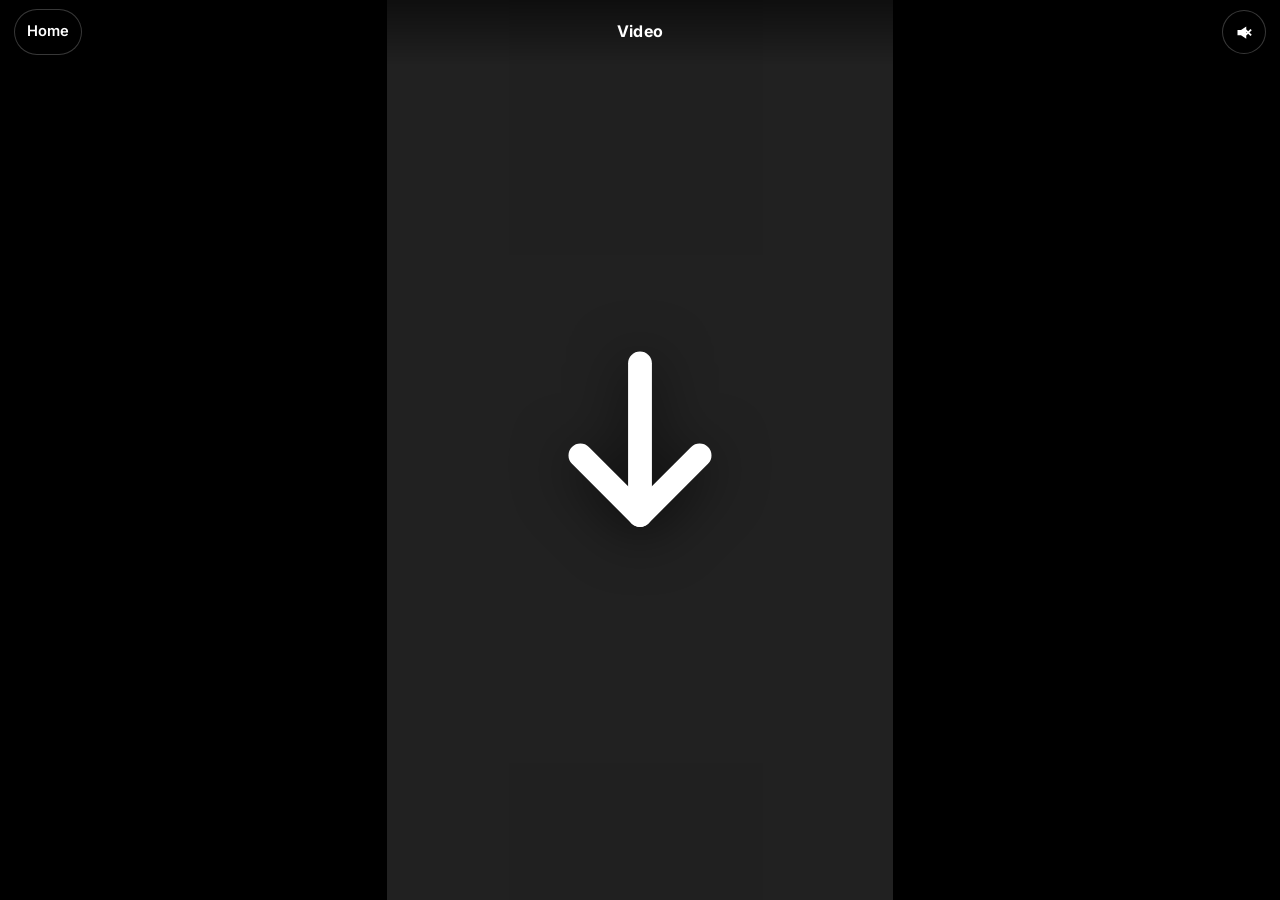
==== videofeed/index.html @ 7948be41 "Move video viewer to clean /videofeed route" ====
<!doctype html>
<html lang="it" class="video-viewer-root">
  <head>
    <meta charset="UTF-8" />
    <meta name="viewport" content="width=device-width, initial-scale=1" />
    <title>Progetto CoSa | Video Feed</title>
    <meta
      name="description"
      content="Feed video verticale full-screen in formato 9:16 per i contenuti del Progetto CoSa."
    />
    <link rel="preconnect" href="https://fonts.googleapis.com" />
    <link rel="preconnect" href="https://fonts.gstatic.com" crossorigin />
    <link
      href="https://fonts.googleapis.com/css2?family=Inter:wght@300;400;500;600;700&display=swap"
      rel="stylesheet"
    />
    <link rel="stylesheet" href="/styles.css" />
  </head>
  <body class="video-page">
    <header class="video-topbar" aria-label="Barra superiore video">
      <div class="video-topbar-left">
        <a class="video-home" href="/">Home</a>
      </div>
      <p class="video-title">Video</p>
      <div class="video-topbar-right">
        <button
          class="video-audio-toggle is-muted"
          type="button"
          data-audio-toggle
          aria-label="Attiva audio"
          aria-pressed="false"
        >
          <svg class="audio-icon icon-muted" viewBox="0 0 24 24" fill="currentColor" aria-hidden="true">
            <path d="M14 5v14l-6-4H4V9h4zm3.59 7 2.7 2.7-1.42 1.41-2.7-2.7-2.7 2.7-1.41-1.41 2.7-2.7-2.7-2.7 1.41-1.41 2.7 2.7 2.7-2.7 1.42 1.41z"></path>
          </svg>
          <svg class="audio-icon icon-unmuted" viewBox="0 0 24 24" fill="currentColor" aria-hidden="true">
            <path d="M14 5v14l-6-4H4V9h4zM16.5 8.5a1 1 0 0 1 1.4 0A5 5 0 0 1 19.5 12a5 5 0 0 1-1.6 3.5 1 1 0 1 1-1.4-1.4 3 3 0 0 0 0-4.2 1 1 0 0 1 0-1.4zm2.9-2.9a1 1 0 0 1 1.4 0A9 9 0 0 1 23.5 12a9 9 0 0 1-2.7 6.4 1 1 0 1 1-1.4-1.4 7 7 0 0 0 0-9.9 1 1 0 0 1 0-1.4z"></path>
          </svg>
        </button>
      </div>
    </header>

    <main class="reels-app" data-reels-feed tabindex="0" aria-label="Feed video verticale">
      <section class="reel-slide" data-index="0">
        <video
          class="reel-video"
          src="/assets/videos/IMG_7374.MOV"
          muted
          autoplay
          loop
          playsinline
          preload="auto"
        ></video>
        <div class="scroll-hint" data-scroll-hint aria-hidden="true">
          <div class="scroll-hint-backdrop"></div>
          <div class="scroll-hint-content">
            <svg class="scroll-hint-arrow" viewBox="0 0 24 24" fill="none" role="presentation">
              <path d="M12 4v14" stroke="currentColor" stroke-width="2.2" stroke-linecap="round"></path>
              <path d="M6.5 12.5L12 18l5.5-5.5" stroke="currentColor" stroke-width="2.2" stroke-linecap="round" stroke-linejoin="round"></path>
            </svg>
          </div>
        </div>
        <div class="video-feedback" data-playback-feedback aria-hidden="true">
          <svg
            class="video-feedback-icon icon-play"
            viewBox="0 0 24 24"
            fill="currentColor"
            role="presentation"
          >
            <path d="M8 5v14l11-7z"></path>
          </svg>
          <svg
            class="video-feedback-icon icon-pause"
            viewBox="0 0 24 24"
            fill="currentColor"
            role="presentation"
          >
            <path d="M7 5h4v14H7zm6 0h4v14h-4z"></path>
          </svg>
        </div>
      </section>

      <section class="reel-slide" data-index="1">
        <video
          class="reel-video"
          src="/assets/videos/IMG_7376.MOV"
          muted
          autoplay
          loop
          playsinline
          preload="metadata"
        ></video>
        <div class="video-feedback" data-playback-feedback aria-hidden="true">
          <svg
            class="video-feedback-icon icon-play"
            viewBox="0 0 24 24"
            fill="currentColor"
            role="presentation"
          >
            <path d="M8 5v14l11-7z"></path>
          </svg>
          <svg
            class="video-feedback-icon icon-pause"
            viewBox="0 0 24 24"
            fill="currentColor"
            role="presentation"
          >
            <path d="M7 5h4v14H7zm6 0h4v14h-4z"></path>
          </svg>
        </div>
      </section>
    </main>

    <script src="/script.js"></script>
  </body>
</html>
---- styles.css ----
:root {
  --primary: #ed9f89;
  --secondary: #89a996;
  --accent: #c5b7e3;
  --bg: #fdf7f5;
  --card: #f4e6e0;
  --text: #333333;
  --white: #fffdfc;
  --shadow-soft: 0 14px 34px rgba(51, 51, 51, 0.09);
  --shadow-hover: 0 20px 42px rgba(51, 51, 51, 0.13);
  --radius-xl: 28px;
  --radius-lg: 20px;
  --radius-md: 14px;
}

* {
  box-sizing: border-box;
  margin: 0;
  padding: 0;
}

html {
  scroll-behavior: smooth;
}

body {
  background: var(--bg);
  color: var(--text);
  font-family: "Inter", "Helvetica Neue", Arial, sans-serif;
  line-height: 1.6;
  overflow-x: hidden;
}

h1,
h2,
h3 {
  font-family: "Inter", "Helvetica Neue", Arial, sans-serif;
  line-height: 1.2;
}

.container {
  width: min(1120px, 92vw);
  margin: 0 auto;
}

.bg-shape {
  position: fixed;
  border-radius: 50%;
  z-index: -1;
  filter: blur(6px);
  opacity: 0.5;
}

.bg-shape-1 {
  width: 420px;
  height: 420px;
  background: radial-gradient(circle, var(--accent) 0%, transparent 70%);
  top: -140px;
  right: -90px;
}

.bg-shape-2 {
  width: 380px;
  height: 380px;
  background: radial-gradient(circle, var(--secondary) 0%, transparent 70%);
  bottom: -120px;
  left: -120px;
}

.site-header {
  position: sticky;
  top: 0;
  z-index: 20;
  backdrop-filter: blur(8px);
  background: color-mix(in srgb, var(--bg) 80%, white 20%);
  border-bottom: 1px solid rgba(51, 51, 51, 0.08);
}

.nav {
  min-height: 72px;
  display: flex;
  align-items: center;
  justify-content: space-between;
  gap: 18px;
}

.brand {
  font-family: "Inter", "Helvetica Neue", Arial, sans-serif;
  font-size: 1.28rem;
  font-weight: 700;
  text-decoration: none;
  color: var(--text);
}

.nav-links {
  display: flex;
  gap: 18px;
}

.nav-links a {
  text-decoration: none;
  color: var(--text);
  padding: 8px 12px;
  border-radius: 999px;
  transition: background-color 0.25s ease, transform 0.25s ease;
}

.nav-links a:hover {
  background: var(--card);
  transform: translateY(-1px);
}

.hero {
  display: grid;
  grid-template-columns: 1.2fr 0.8fr;
  gap: 28px;
  align-items: center;
  padding: 72px 0 44px;
}

.hero-text {
  background: var(--white);
  border-radius: var(--radius-xl);
  padding: 36px;
  box-shadow: var(--shadow-soft);
}

.eyebrow {
  color: var(--secondary);
  text-transform: uppercase;
  letter-spacing: 0.16em;
  font-size: 0.76rem;
  font-weight: 600;
}

.hero h1 {
  margin-top: 10px;
  font-size: clamp(2rem, 3vw, 3.1rem);
}

.hero p {
  margin-top: 14px;
  font-size: 1.03rem;
}

.hero-actions {
  margin-top: 26px;
  display: flex;
  gap: 12px;
  flex-wrap: wrap;
}

.btn {
  display: inline-flex;
  justify-content: center;
  align-items: center;
  border-radius: 999px;
  text-decoration: none;
  padding: 12px 20px;
  font-weight: 600;
  border: 1px solid transparent;
  transition: transform 0.25s ease, box-shadow 0.25s ease, background-color 0.25s ease;
}

.btn:hover {
  transform: translateY(-2px);
  box-shadow: var(--shadow-hover);
}

.btn-primary {
  background: var(--primary);
  color: #2a201d;
}

.btn-light {
  background: var(--white);
  color: var(--text);
  border-color: rgba(51, 51, 51, 0.12);
}

.hero-card {
  border-radius: var(--radius-xl);
  background: var(--card);
  padding: 28px;
  box-shadow: var(--shadow-soft);
}

.hero-card h2 {
  font-size: 1.4rem;
}

.hero-card ul {
  margin-top: 14px;
  padding-left: 20px;
  display: grid;
  gap: 10px;
}

.section {
  padding: 58px 0;
}

.section-soft {
  background: color-mix(in srgb, var(--card) 75%, white 25%);
}

.section-accent {
  padding-top: 12px;
}

.section-header h2 {
  margin-top: 8px;
  font-size: clamp(1.7rem, 2.4vw, 2.5rem);
}

.cards-3,
.cards-2 {
  margin-top: 24px;
  display: grid;
  gap: 18px;
}

.cards-3 {
  grid-template-columns: repeat(3, minmax(0, 1fr));
}

.cards-2 {
  grid-template-columns: repeat(2, minmax(0, 1fr));
}

.card {
  background: var(--white);
  border-radius: var(--radius-lg);
  padding: 24px;
  box-shadow: var(--shadow-soft);
  border: 1px solid rgba(51, 51, 51, 0.06);
  transition: transform 0.28s ease, box-shadow 0.28s ease;
}

.card:hover {
  transform: translateY(-4px);
  box-shadow: var(--shadow-hover);
}

.card h3 {
  font-size: 1.2rem;
}

.card p {
  margin-top: 8px;
}

.timeline {
  margin-top: 24px;
  display: grid;
  grid-template-columns: repeat(3, minmax(0, 1fr));
  gap: 18px;
}

.video-page {
  background: #000;
  overflow: hidden;
  display: flex;
  justify-content: center;
  align-items: center;
}

.video-viewer-root,
.video-page {
  height: 100%;
  overflow: hidden;
}

.video-page .bg-shape {
  display: none;
}

.video-topbar {
  position: fixed;
  top: 0;
  left: 0;
  right: 0;
  z-index: 100;
  min-height: 64px;
  padding: env(safe-area-inset-top) 14px 0;
  display: flex;
  align-items: center;
  justify-content: space-between;
  color: #fff;
  background: linear-gradient(180deg, rgba(0, 0, 0, 0.55) 0%, rgba(0, 0, 0, 0) 100%);
  pointer-events: none;
}

.video-topbar-left,
.video-topbar-right {
  width: 72px;
  height: 56px;
  display: flex;
  align-items: center;
}

.video-topbar-right {
  justify-content: flex-end;
}

.video-home {
  pointer-events: auto;
  font-size: 0.92rem;
  font-weight: 600;
  color: #fff;
  text-decoration: none;
  background: rgba(0, 0, 0, 0.35);
  border: 1px solid rgba(255, 255, 255, 0.22);
  border-radius: 999px;
  min-width: 44px;
  min-height: 44px;
  padding: 10px 12px;
  display: inline-flex;
  align-items: center;
  justify-content: center;
}

.video-audio-toggle {
  pointer-events: auto;
  min-width: 44px;
  min-height: 44px;
  width: 44px;
  height: 44px;
  display: inline-flex;
  align-items: center;
  justify-content: center;
  background: rgba(0, 0, 0, 0.35);
  border: 1px solid rgba(255, 255, 255, 0.22);
  border-radius: 999px;
  color: #fff;
  cursor: pointer;
}

.audio-icon {
  width: 21px;
  height: 21px;
  display: none;
}

.video-audio-toggle.is-muted .icon-muted {
  display: block;
}

.video-audio-toggle.is-unmuted .icon-unmuted {
  display: block;
}

.video-title {
  position: absolute;
  left: 50%;
  transform: translateX(-50%);
  pointer-events: none;
  letter-spacing: 0.02em;
  font-size: 1rem;
  font-weight: 700;
}

.reels-app {
  position: relative;
  height: 100vh;
  height: 100dvh;
  width: 100vw;
  overflow-y: auto;
  overflow-x: hidden;
  scroll-snap-type: y mandatory;
  scroll-behavior: auto;
  overscroll-behavior-y: contain;
  -webkit-overflow-scrolling: touch;
  scrollbar-width: none;
  touch-action: pan-y;
}

.reels-app::-webkit-scrollbar {
  display: none;
}

.reel-slide {
  position: relative;
  isolation: isolate;
  height: 100vh;
  height: 100dvh;
  width: 100vw;
  scroll-snap-align: start;
  scroll-snap-stop: always;
  background: #000;
}

.reel-video {
  position: relative;
  z-index: 1;
  height: 100%;
  width: 100%;
  object-fit: cover;
  background: #111;
  contain: paint;
}

.video-feedback {
  position: absolute;
  top: 50%;
  left: 50%;
  transform: translate(-50%, -50%) scale(0.8);
  z-index: 100;
  width: 76px;
  height: 76px;
  border-radius: 999px;
  display: grid;
  place-items: center;
  background: rgba(0, 0, 0, 0.45);
  border: 1px solid rgba(255, 255, 255, 0.28);
  color: #fff;
  opacity: 0;
  pointer-events: none;
}

.video-feedback.show {
  animation: feedback-pop 700ms ease forwards;
}

.video-feedback-icon {
  width: 34px;
  height: 34px;
  display: none;
}

.video-feedback.play .icon-play {
  display: block;
}

.video-feedback.pause .icon-pause {
  display: block;
}

.scroll-hint {
  position: absolute;
  inset: 0;
  z-index: 120;
  display: flex;
  align-items: center;
  justify-content: center;
  pointer-events: none;
  opacity: 0;
  visibility: hidden;
  transition: opacity 180ms ease;
}

.scroll-hint.is-visible,
.scroll-hint.is-hiding {
  visibility: visible;
}

.scroll-hint.is-visible {
  opacity: 1;
}

.scroll-hint.is-hiding {
  opacity: 0;
}

.scroll-hint-backdrop {
  position: absolute;
  inset: 0;
  background: rgba(65, 65, 65, 0.32);
  opacity: 0;
  transition: opacity 200ms ease;
}

.scroll-hint-content {
  position: relative;
  z-index: 1;
  width: min(44vw, 260px);
  aspect-ratio: 1;
  display: grid;
  place-items: center;
  color: #fff;
  transform: scale(0.98);
  opacity: 0;
  transition: opacity 180ms ease, transform 180ms ease;
}

.scroll-hint.is-visible .scroll-hint-backdrop {
  opacity: 1;
}

.scroll-hint.is-visible .scroll-hint-content {
  opacity: 1;
  transform: scale(1);
}

.scroll-hint.is-hiding .scroll-hint-backdrop {
  opacity: 0;
  transition-duration: 240ms;
}

.scroll-hint.is-hiding .scroll-hint-content {
  opacity: 0;
  transform: scale(0.98);
  transition-duration: 240ms;
}

.scroll-hint-arrow {
  width: 100%;
  height: 100%;
  filter: drop-shadow(0 8px 28px rgba(0, 0, 0, 0.65));
}

.scroll-hint.is-visible .scroll-hint-arrow {
  animation: scroll-hint-bounce 900ms ease-in-out infinite;
}

@keyframes feedback-pop {
  0% {
    opacity: 0;
    transform: translate(-50%, -50%) scale(0.75);
  }
  20% {
    opacity: 1;
    transform: translate(-50%, -50%) scale(1);
  }
  100% {
    opacity: 0;
    transform: translate(-50%, -50%) scale(1.05);
  }
}

@keyframes scroll-hint-bounce {
  0%,
  100% {
    transform: translateY(-8px);
  }
  50% {
    transform: translateY(8px);
  }
}

/* Desktop viewer: keep a centered vertical 9:16 stage with black side gutters. */
@media (min-width: 900px) {
  .reels-app {
    aspect-ratio: 9 / 16;
    width: min(calc(100dvh * 9 / 16), 100vw);
    max-width: calc(100dvh * 9 / 16);
  }

  .reel-slide {
    width: 100%;
  }
}

.step {
  background: var(--white);
  border-radius: var(--radius-lg);
  padding: 24px;
  box-shadow: var(--shadow-soft);
  position: relative;
}

.step-num {
  display: inline-flex;
  align-items: center;
  justify-content: center;
  width: 34px;
  height: 34px;
  border-radius: 50%;
  background: var(--accent);
  color: #2f2940;
  font-weight: 700;
  margin-bottom: 10px;
}

.banner {
  background: linear-gradient(130deg, var(--accent), #d9cef0);
  border-radius: var(--radius-xl);
  box-shadow: var(--shadow-soft);
  padding: 32px;
  display: flex;
  align-items: center;
  justify-content: space-between;
  gap: 20px;
}

.banner h2 {
  max-width: 620px;
}

.footer {
  margin-top: 58px;
  padding: 46px 0 28px;
  background: var(--card);
  border-top: 1px solid rgba(51, 51, 51, 0.08);
}

.footer-grid {
  display: grid;
  grid-template-columns: 1fr 1fr;
  gap: 20px;
}

.contact-card {
  background: var(--white);
  border-radius: var(--radius-md);
  padding: 22px;
  box-shadow: var(--shadow-soft);
}

.contact-card p + p {
  margin-top: 12px;
}

.contact-card p {
  overflow-wrap: anywhere;
}

.footer-bottom {
  margin-top: 20px;
  padding-top: 18px;
  border-top: 1px solid rgba(51, 51, 51, 0.12);
}

.reveal {
  opacity: 1;
  transform: translateY(0);
}

.js-enabled .reveal {
  opacity: 0;
  transform: translateY(24px);
  transition: opacity 0.7s ease, transform 0.7s ease;
}

.js-enabled .reveal.show {
  opacity: 1;
  transform: translateY(0);
}

@media (max-width: 980px) {
  .hero {
    grid-template-columns: 1fr;
  }

  .cards-3 {
    grid-template-columns: 1fr 1fr;
  }

  .timeline {
    grid-template-columns: 1fr;
  }

  .footer-grid {
    grid-template-columns: 1fr;
  }

}

@media (max-width: 680px) {
  .site-header {
    position: static;
  }

  .nav {
    flex-direction: column;
    align-items: flex-start;
    min-height: auto;
    padding: 14px 0;
    gap: 12px;
  }

  .brand {
    font-size: 1.1rem;
  }

  .nav-links {
    width: 100%;
    display: grid;
    grid-template-columns: repeat(2, minmax(0, 1fr));
    gap: 10px;
  }

  .nav-links a {
    justify-content: center;
    text-align: center;
    background: var(--white);
    border: 1px solid rgba(51, 51, 51, 0.08);
    padding: 10px 8px;
  }

  .hero {
    gap: 16px;
    padding: 36px 0 28px;
  }

  .hero h1 {
    font-size: clamp(1.6rem, 7.5vw, 2.1rem);
  }

  .hero p {
    font-size: 0.98rem;
  }

  .eyebrow {
    letter-spacing: 0.08em;
    font-size: 0.7rem;
  }

  .hero-actions {
    flex-direction: column;
    align-items: stretch;
  }

  .hero-text,
  .hero-card,
  .card,
  .step,
  .banner {
    padding: 20px;
  }

  .cards-3,
  .cards-2 {
    grid-template-columns: 1fr;
  }

  .btn {
    width: 100%;
  }

  .section {
    padding: 42px 0;
  }

  .banner {
    flex-direction: column;
    align-items: flex-start;
  }

  .footer {
    margin-top: 42px;
    padding: 36px 0 22px;
  }
}

@media (max-width: 420px) {
  .nav-links {
    grid-template-columns: 1fr;
  }
}

@media (prefers-reduced-motion: reduce) {
  html {
    scroll-behavior: auto;
  }

  .reels-app {
    scroll-behavior: auto;
  }

  .scroll-hint.is-visible {
    animation: none;
    opacity: 0;
  }

  .scroll-hint-backdrop,
  .scroll-hint-content {
    transition: none;
  }
}
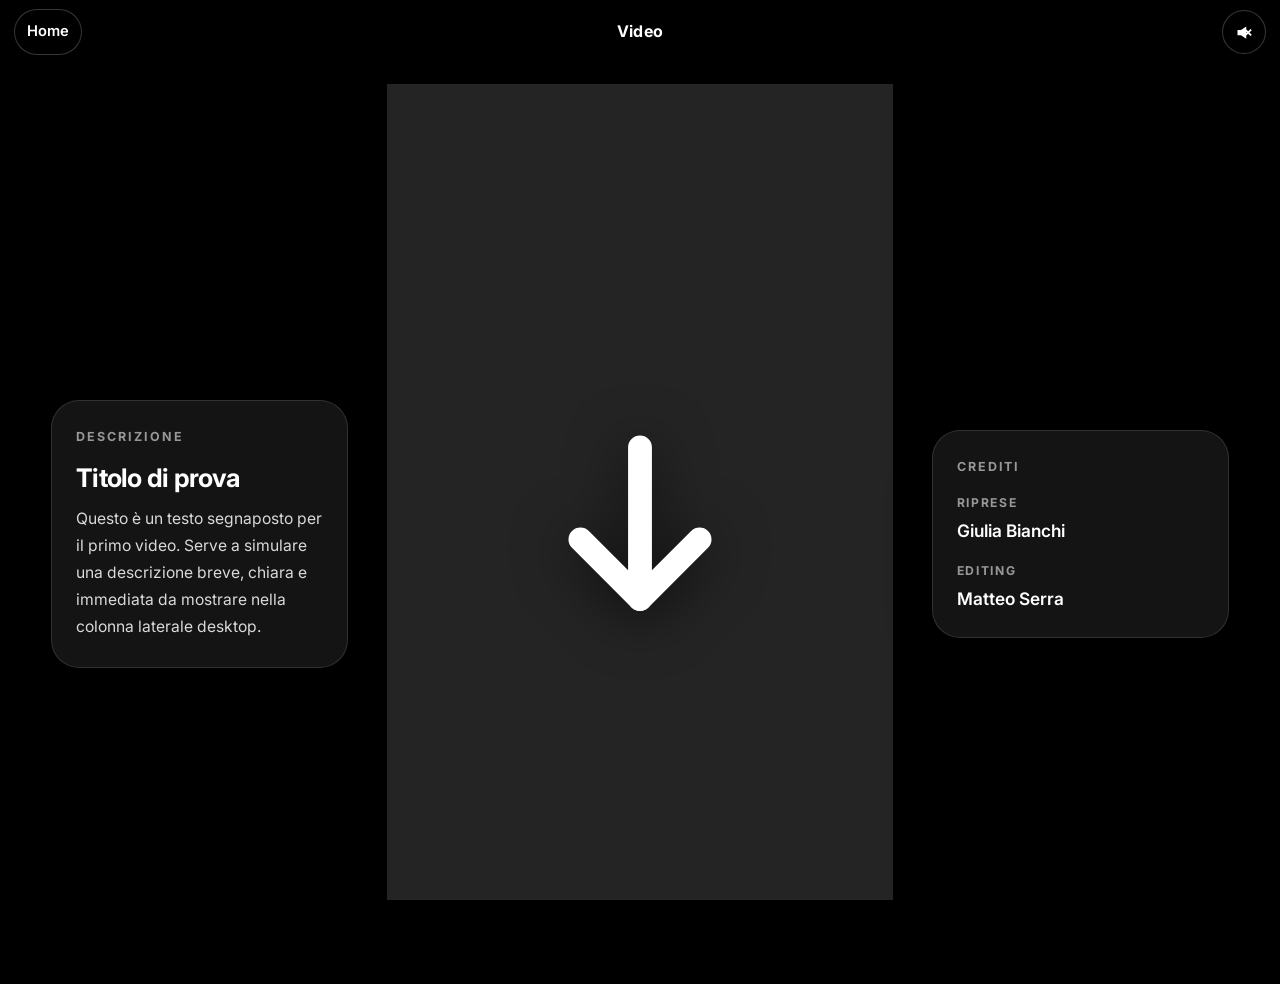
==== commit 9631c74d: "feat: aggiunte descrizioni e crediti dinamici nella sezione video desktop" ====
--- a/videofeed/index.html
+++ b/videofeed/index.html
@@ -40,8 +40,19 @@
       </div>
     </header>
 
-    <main class="reels-app" data-reels-feed tabindex="0" aria-label="Feed video verticale">
-      <section class="reel-slide" data-index="0">
+    <main class="video-viewer-layout" aria-label="Layout viewer video">
+      <aside class="video-info-panel video-info-panel-left" aria-live="polite">
+        <div class="video-info-card">
+          <p class="video-info-label">Descrizione</p>
+          <h2 class="video-info-heading" data-desktop-video-title>Video</h2>
+          <p class="video-info-text" data-desktop-video-description>
+            Nessuna descrizione disponibile per questo contenuto.
+          </p>
+        </div>
+      </aside>
+
+      <div class="reels-app" data-reels-feed tabindex="0" aria-label="Feed video verticale">
+        <section class="reel-slide" data-index="0" data-meta-src="/assets/videos/IMG_7374.md">
         <video
           class="reel-video"
           src="/assets/videos/IMG_7374.MOV"
@@ -51,6 +62,17 @@
           playsinline
           preload="auto"
         ></video>
+        <div class="video-meta-overlay" data-video-meta>
+          <div class="video-meta-inner">
+            <h2 class="video-meta-title" data-video-title>Video</h2>
+            <div class="video-meta-description-wrap">
+              <p class="video-meta-description is-clamped" data-video-description></p>
+              <button class="video-meta-toggle" type="button" data-video-toggle aria-label="Mostra descrizione completa">
+                MOSTRA ALTRO
+              </button>
+            </div>
+          </div>
+        </div>
         <div class="scroll-hint" data-scroll-hint aria-hidden="true">
           <div class="scroll-hint-backdrop"></div>
           <div class="scroll-hint-content">
@@ -78,9 +100,9 @@
             <path d="M7 5h4v14H7zm6 0h4v14h-4z"></path>
           </svg>
         </div>
-      </section>
+        </section>
 
-      <section class="reel-slide" data-index="1">
+        <section class="reel-slide" data-index="1" data-meta-src="/assets/videos/IMG_7376.md">
         <video
           class="reel-video"
           src="/assets/videos/IMG_7376.MOV"
@@ -90,6 +112,17 @@
           playsinline
           preload="metadata"
         ></video>
+        <div class="video-meta-overlay" data-video-meta>
+          <div class="video-meta-inner">
+            <h2 class="video-meta-title" data-video-title>Video</h2>
+            <div class="video-meta-description-wrap">
+              <p class="video-meta-description is-clamped" data-video-description></p>
+              <button class="video-meta-toggle" type="button" data-video-toggle aria-label="Mostra descrizione completa">
+                MOSTRA ALTRO
+              </button>
+            </div>
+          </div>
+        </div>
         <div class="video-feedback" data-playback-feedback aria-hidden="true">
           <svg
             class="video-feedback-icon icon-play"
@@ -108,7 +141,24 @@
             <path d="M7 5h4v14H7zm6 0h4v14h-4z"></path>
           </svg>
         </div>
-      </section>
+        </section>
+      </div>
+
+      <aside class="video-info-panel video-info-panel-right" aria-live="polite">
+        <div class="video-info-card">
+          <p class="video-info-label">Crediti</p>
+          <div class="video-credit-list">
+            <div class="video-credit-item">
+              <span class="video-credit-role">Riprese</span>
+              <span class="video-credit-name" data-desktop-video-shotby>In aggiornamento</span>
+            </div>
+            <div class="video-credit-item">
+              <span class="video-credit-role">Editing</span>
+              <span class="video-credit-name" data-desktop-video-editedby>In aggiornamento</span>
+            </div>
+          </div>
+        </div>
+      </aside>
     </main>
 
     <script src="/script.js"></script>
--- a/styles.css
+++ b/styles.css
@@ -31,6 +31,168 @@
   overflow-x: hidden;
 }
 
+.landing-page {
+  min-height: 100vh;
+  min-height: 100dvh;
+  overflow: hidden;
+}
+
+.landing-shell {
+  min-height: 100vh;
+  min-height: 100dvh;
+  display: grid;
+  place-items: center;
+  grid-template-rows: 1fr auto;
+  padding: 32px 20px 18px;
+}
+
+.landing-card {
+  width: min(720px, 100%);
+  text-align: center;
+  background: rgba(255, 253, 252, 0.86);
+  border: 1px solid rgba(51, 51, 51, 0.08);
+  border-radius: 32px;
+  padding: clamp(32px, 6vw, 56px);
+  box-shadow: 0 26px 60px rgba(51, 51, 51, 0.12);
+  backdrop-filter: blur(12px);
+  position: relative;
+}
+
+.landing-eyebrow {
+  color: var(--secondary);
+  text-transform: uppercase;
+  letter-spacing: 0.18em;
+  font-size: 0.76rem;
+  font-weight: 700;
+}
+
+.landing-card h1 {
+  font-size: clamp(2.8rem, 8vw, 5.4rem);
+  letter-spacing: -0.04em;
+  line-height: 0.95;
+}
+
+.landing-copy {
+  width: min(560px, 100%);
+  margin: 22px auto 0;
+  font-size: clamp(1rem, 2vw, 1.12rem);
+  color: rgba(51, 51, 51, 0.84);
+}
+
+.landing-cta {
+  min-width: 220px;
+  margin-top: 30px;
+  padding: 16px 28px;
+  font-size: 1rem;
+  box-shadow: 0 18px 36px rgba(237, 159, 137, 0.28);
+}
+
+.landing-credit {
+  align-self: end;
+  justify-self: center;
+  margin-top: 28px;
+  font-size: 0.8rem;
+  color: rgba(51, 51, 51, 0.56);
+  letter-spacing: 0.01em;
+  text-align: center;
+}
+
+@media (min-width: 768px) and (max-width: 1199px) {
+  .landing-shell {
+    padding: 36px 24px 26px;
+  }
+
+  .landing-card {
+    width: min(760px, 100%);
+    padding: 48px 48px;
+  }
+
+  .landing-card h1 {
+    font-size: clamp(4.1rem, 7vw, 5.2rem);
+  }
+
+  .landing-copy {
+    margin-top: 20px;
+    font-size: 1.06rem;
+    line-height: 1.7;
+  }
+
+  .landing-cta {
+    margin-top: 28px;
+  }
+
+  .landing-credit {
+    margin-top: 18px;
+  }
+}
+
+@media (min-width: 900px) {
+  .landing-shell {
+    padding: 56px 32px;
+  }
+
+  .landing-card {
+    width: min(860px, 100%);
+    padding: 64px 72px;
+    border-radius: 40px;
+    box-shadow: 0 34px 90px rgba(51, 51, 51, 0.14);
+  }
+
+  .landing-card::before {
+    content: "";
+    position: absolute;
+    inset: 18px;
+    border-radius: 28px;
+    border: 1px solid rgba(137, 169, 150, 0.16);
+    pointer-events: none;
+  }
+
+  .landing-eyebrow {
+    font-size: 0.82rem;
+    letter-spacing: 0.24em;
+  }
+
+  .landing-card h1 {
+    font-size: clamp(4.8rem, 8vw, 6.4rem);
+  }
+
+  .landing-copy {
+    margin-top: 26px;
+    font-size: 1.14rem;
+    line-height: 1.8;
+  }
+
+  .landing-cta {
+    min-width: 250px;
+    margin-top: 36px;
+    padding: 18px 34px;
+    font-size: 1.05rem;
+  }
+
+  .landing-credit {
+    margin-top: 20px;
+    justify-self: center;
+    font-size: 0.84rem;
+    color: rgba(51, 51, 51, 0.58);
+  }
+
+  .bg-shape-1 {
+    width: 540px;
+    height: 540px;
+    top: -180px;
+    right: -110px;
+    opacity: 0.62;
+  }
+
+  .bg-shape-2 {
+    width: 460px;
+    height: 460px;
+    bottom: -150px;
+    left: -140px;
+    opacity: 0.58;
+  }
+}
+
 h1,
 h2,
 h3 {
@@ -360,6 +522,19 @@
   font-weight: 700;
 }
 
+.video-viewer-layout {
+  width: 100%;
+  height: 100vh;
+  height: 100dvh;
+  display: flex;
+  align-items: center;
+  justify-content: center;
+}
+
+.video-info-panel {
+  display: none;
+}
+
 .reels-app {
   position: relative;
   height: 100vh;
@@ -398,6 +573,75 @@
   object-fit: cover;
   background: #111;
   contain: paint;
+}
+
+.video-meta-overlay {
+  position: absolute;
+  left: 0;
+  right: 0;
+  bottom: 0;
+  z-index: 25;
+  pointer-events: none;
+  padding: 0 14px calc(18px + env(safe-area-inset-bottom));
+  background: linear-gradient(180deg, rgba(0, 0, 0, 0) 8%, rgba(0, 0, 0, 0.68) 78%);
+}
+
+.video-meta-inner {
+  display: flex;
+  flex-direction: column;
+  gap: 8px;
+  max-width: min(720px, 92%);
+}
+
+.video-meta-title {
+  margin: 0;
+  color: #fff;
+  font-size: clamp(1.2rem, 2.8vw, 1.65rem);
+  font-weight: 700;
+  line-height: 1.25;
+}
+
+.video-meta-description-wrap {
+  color: rgba(255, 255, 255, 0.95);
+}
+
+.video-meta-description {
+  margin: 0;
+  font-size: clamp(0.95rem, 1.8vw, 1.02rem);
+  line-height: 1.45;
+  max-width: min(72ch, 100%);
+}
+
+.video-meta-description.is-clamped {
+  display: -webkit-box;
+  -webkit-line-clamp: 2;
+  -webkit-box-orient: vertical;
+  overflow: hidden;
+}
+
+.video-meta-description.is-expanded {
+  max-height: 55dvh;
+  overflow-y: auto;
+  overscroll-behavior: contain;
+  padding-right: 4px;
+  pointer-events: auto;
+  scrollbar-width: none;
+}
+
+.video-meta-description.is-expanded::-webkit-scrollbar {
+  display: none;
+}
+
+.video-meta-toggle {
+  margin-top: 6px;
+  padding: 0;
+  border: 0;
+  background: transparent;
+  color: #fff;
+  font-weight: 700;
+  letter-spacing: 0.02em;
+  cursor: pointer;
+  pointer-events: auto;
 }
 
 .video-feedback {
@@ -465,7 +709,7 @@
 .scroll-hint-backdrop {
   position: absolute;
   inset: 0;
-  background: rgba(65, 65, 65, 0.32);
+  background: rgba(65, 65, 65, 0.4);
   opacity: 0;
   transition: opacity 200ms ease;
 }
@@ -551,6 +795,85 @@
   }
 }
 
+@media (min-width: 1180px) {
+  .video-viewer-layout {
+    width: min(1460px, 100vw);
+    padding: calc(84px + env(safe-area-inset-top)) clamp(28px, 4vw, 54px) 34px;
+    display: grid;
+    grid-template-columns: minmax(240px, 320px) auto minmax(240px, 320px);
+    gap: clamp(24px, 3vw, 44px);
+    align-items: center;
+  }
+
+  .video-info-panel {
+    display: block;
+    min-width: 0;
+  }
+
+  .video-info-card {
+    background: rgba(255, 253, 252, 0.08);
+    border: 1px solid rgba(255, 255, 255, 0.12);
+    border-radius: 28px;
+    padding: 26px 24px;
+    color: rgba(255, 255, 255, 0.9);
+    backdrop-filter: blur(14px);
+    box-shadow: 0 20px 48px rgba(0, 0, 0, 0.22);
+  }
+
+  .video-info-label {
+    margin: 0 0 16px;
+    color: rgba(255, 255, 255, 0.56);
+    font-size: 0.78rem;
+    font-weight: 700;
+    letter-spacing: 0.16em;
+    text-transform: uppercase;
+  }
+
+  .video-info-heading {
+    margin: 0;
+    color: #fff;
+    font-size: clamp(1.55rem, 2vw, 2.05rem);
+    line-height: 1.16;
+    letter-spacing: -0.03em;
+  }
+
+  .video-info-text {
+    margin: 14px 0 0;
+    color: rgba(255, 255, 255, 0.84);
+    font-size: 0.98rem;
+    line-height: 1.72;
+  }
+
+  .video-credit-list {
+    display: grid;
+    gap: 18px;
+  }
+
+  .video-credit-item {
+    display: grid;
+    gap: 6px;
+  }
+
+  .video-credit-role {
+    color: rgba(255, 255, 255, 0.56);
+    font-size: 0.76rem;
+    font-weight: 700;
+    letter-spacing: 0.14em;
+    text-transform: uppercase;
+  }
+
+  .video-credit-name {
+    color: #fff;
+    font-size: 1.08rem;
+    font-weight: 600;
+    line-height: 1.45;
+  }
+
+  .video-meta-overlay {
+    display: none;
+  }
+}
+
 .step {
   background: var(--white);
   border-radius: var(--radius-lg);
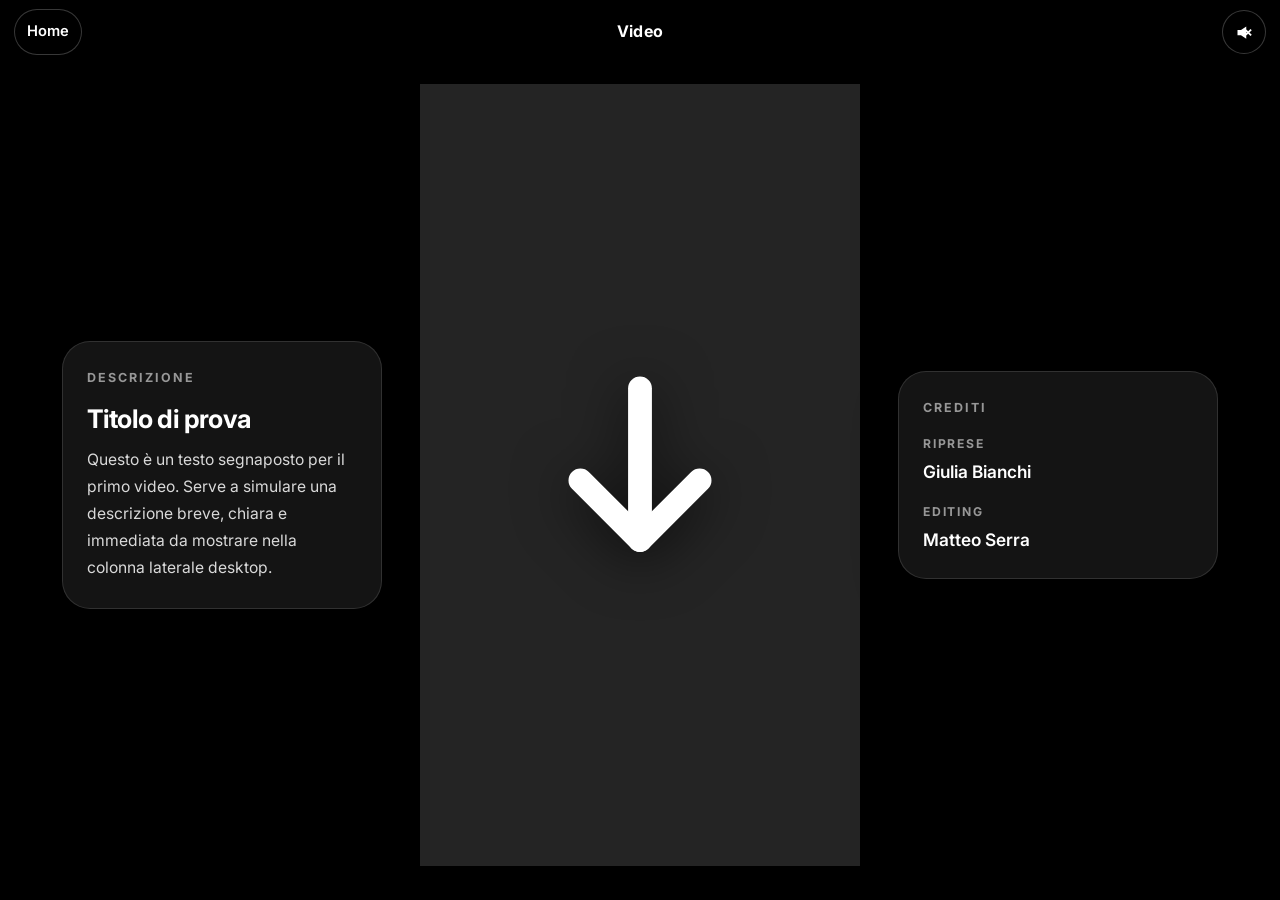
==== commit 4de4345c: "fix: risolti problemi video desktop e migliorata UI mobile" ====
--- a/videofeed/index.html
+++ b/videofeed/index.html
@@ -67,6 +67,16 @@
             <h2 class="video-meta-title" data-video-title>Video</h2>
             <div class="video-meta-description-wrap">
               <p class="video-meta-description is-clamped" data-video-description></p>
+              <div class="video-meta-credits" data-video-credits>
+                <p class="video-meta-credit-line">
+                  <span class="video-meta-credit-role">Riprese</span>
+                  <span class="video-meta-credit-name" data-video-shotby>In aggiornamento</span>
+                </p>
+                <p class="video-meta-credit-line">
+                  <span class="video-meta-credit-role">Editing</span>
+                  <span class="video-meta-credit-name" data-video-editedby>In aggiornamento</span>
+                </p>
+              </div>
               <button class="video-meta-toggle" type="button" data-video-toggle aria-label="Mostra descrizione completa">
                 MOSTRA ALTRO
               </button>
@@ -117,6 +127,16 @@
             <h2 class="video-meta-title" data-video-title>Video</h2>
             <div class="video-meta-description-wrap">
               <p class="video-meta-description is-clamped" data-video-description></p>
+              <div class="video-meta-credits" data-video-credits>
+                <p class="video-meta-credit-line">
+                  <span class="video-meta-credit-role">Riprese</span>
+                  <span class="video-meta-credit-name" data-video-shotby>In aggiornamento</span>
+                </p>
+                <p class="video-meta-credit-line">
+                  <span class="video-meta-credit-role">Editing</span>
+                  <span class="video-meta-credit-name" data-video-editedby>In aggiornamento</span>
+                </p>
+              </div>
               <button class="video-meta-toggle" type="button" data-video-toggle aria-label="Mostra descrizione completa">
                 MOSTRA ALTRO
               </button>
--- a/styles.css
+++ b/styles.css
@@ -583,7 +583,7 @@
   z-index: 25;
   pointer-events: none;
   padding: 0 14px calc(18px + env(safe-area-inset-bottom));
-  background: linear-gradient(180deg, rgba(0, 0, 0, 0) 8%, rgba(0, 0, 0, 0.68) 78%);
+  background: linear-gradient(180deg, rgba(0, 0, 0, 0) 2%, rgba(0, 0, 0, 0.8) 76%);
 }
 
 .video-meta-inner {
@@ -591,6 +591,10 @@
   flex-direction: column;
   gap: 8px;
   max-width: min(720px, 92%);
+  padding: 18px 16px 14px;
+  border-radius: 22px 22px 0 0;
+  background: linear-gradient(180deg, rgba(20, 20, 20, 0.2) 0%, rgba(12, 12, 12, 0.56) 100%);
+  backdrop-filter: blur(12px);
 }
 
 .video-meta-title {
@@ -599,6 +603,7 @@
   font-size: clamp(1.2rem, 2.8vw, 1.65rem);
   font-weight: 700;
   line-height: 1.25;
+  text-shadow: 0 4px 18px rgba(0, 0, 0, 0.38);
 }
 
 .video-meta-description-wrap {
@@ -610,6 +615,7 @@
   font-size: clamp(0.95rem, 1.8vw, 1.02rem);
   line-height: 1.45;
   max-width: min(72ch, 100%);
+  text-shadow: 0 4px 16px rgba(0, 0, 0, 0.34);
 }
 
 .video-meta-description.is-clamped {
@@ -630,6 +636,36 @@
 
 .video-meta-description.is-expanded::-webkit-scrollbar {
   display: none;
+}
+
+.video-meta-credits {
+  margin-top: 12px;
+  display: grid;
+  gap: 6px;
+}
+
+.video-meta-credit-line {
+  margin: 0;
+  display: flex;
+  flex-wrap: wrap;
+  gap: 8px;
+  align-items: baseline;
+}
+
+.video-meta-credit-role {
+  color: rgba(255, 255, 255, 0.68);
+  font-size: 0.72rem;
+  font-weight: 700;
+  letter-spacing: 0.12em;
+  text-transform: uppercase;
+}
+
+.video-meta-credit-name {
+  color: rgba(255, 255, 255, 0.94);
+  font-size: 0.92rem;
+  font-weight: 600;
+  line-height: 1.45;
+  text-shadow: 0 4px 16px rgba(0, 0, 0, 0.34);
 }
 
 .video-meta-toggle {
@@ -786,17 +822,22 @@
 @media (min-width: 900px) {
   .reels-app {
     aspect-ratio: 9 / 16;
-    width: min(calc(100dvh * 9 / 16), 100vw);
-    max-width: calc(100dvh * 9 / 16);
+    width: auto;
+    max-width: min(calc(100dvh * 9 / 16), 100vw);
   }
 
   .reel-slide {
     width: 100%;
   }
+
+  .reel-video {
+    object-fit: contain;
+  }
 }
 
 @media (min-width: 1180px) {
   .video-viewer-layout {
+    --viewer-stage-height: calc(100dvh - 118px - env(safe-area-inset-top));
     width: min(1460px, 100vw);
     padding: calc(84px + env(safe-area-inset-top)) clamp(28px, 4vw, 54px) 34px;
     display: grid;
@@ -867,6 +908,15 @@
     font-size: 1.08rem;
     font-weight: 600;
     line-height: 1.45;
+  }
+
+  .reels-app {
+    height: var(--viewer-stage-height);
+    max-height: var(--viewer-stage-height);
+  }
+
+  .reel-slide {
+    height: var(--viewer-stage-height);
   }
 
   .video-meta-overlay {
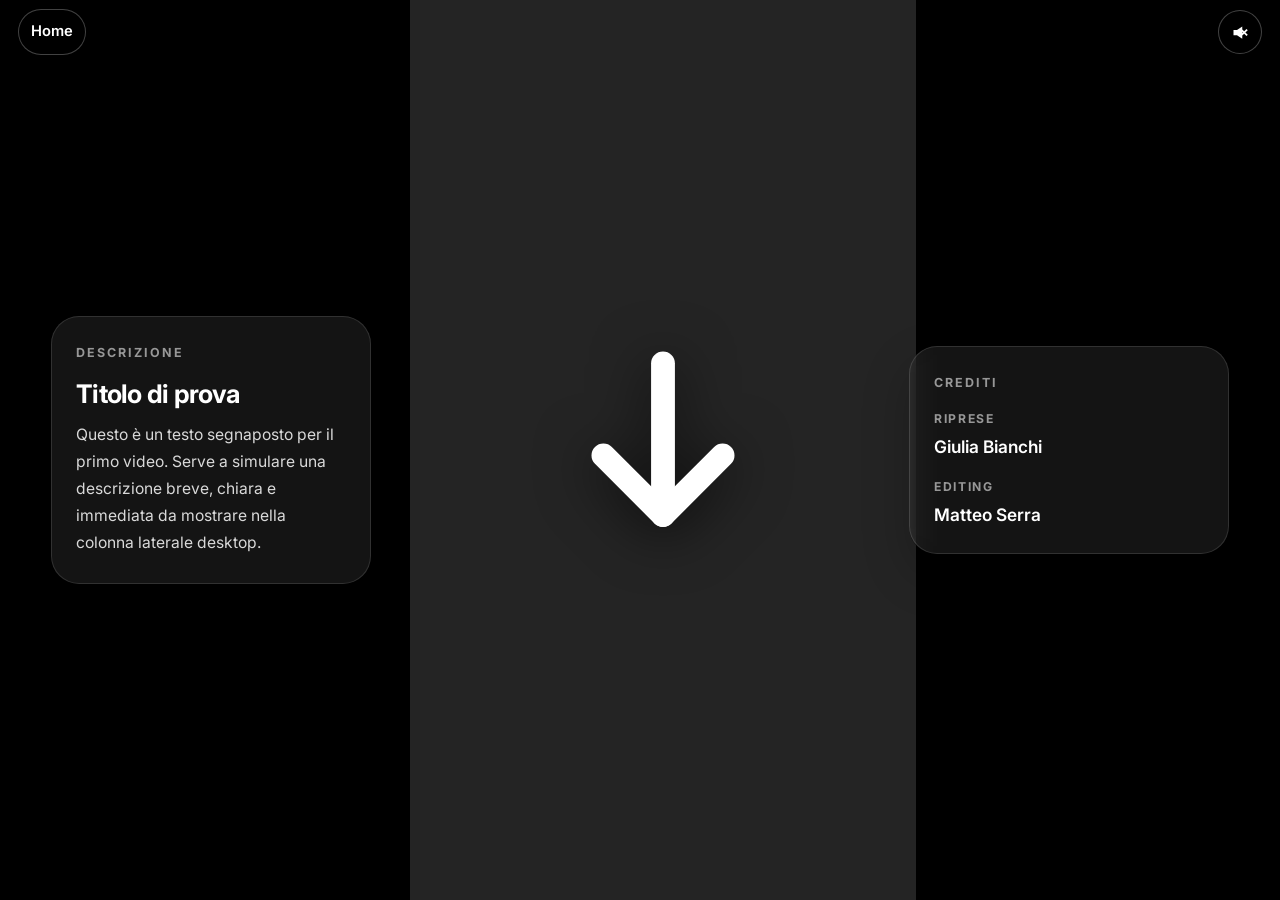
==== commit 6130f792: "feat: aggiunto video intervista logopedista al viewer" ====
--- a/videofeed/index.html
+++ b/videofeed/index.html
@@ -69,11 +69,11 @@
               <p class="video-meta-description is-clamped" data-video-description></p>
               <div class="video-meta-credits" data-video-credits>
                 <p class="video-meta-credit-line">
-                  <span class="video-meta-credit-role">Riprese</span>
+                  <span class="video-meta-credit-role" data-video-shotby-role>Riprese</span>
                   <span class="video-meta-credit-name" data-video-shotby>In aggiornamento</span>
                 </p>
                 <p class="video-meta-credit-line">
-                  <span class="video-meta-credit-role">Editing</span>
+                  <span class="video-meta-credit-role" data-video-editedby-role>Editing</span>
                   <span class="video-meta-credit-name" data-video-editedby>In aggiornamento</span>
                 </p>
               </div>
@@ -129,11 +129,62 @@
               <p class="video-meta-description is-clamped" data-video-description></p>
               <div class="video-meta-credits" data-video-credits>
                 <p class="video-meta-credit-line">
-                  <span class="video-meta-credit-role">Riprese</span>
+                  <span class="video-meta-credit-role" data-video-shotby-role>Riprese</span>
                   <span class="video-meta-credit-name" data-video-shotby>In aggiornamento</span>
                 </p>
                 <p class="video-meta-credit-line">
-                  <span class="video-meta-credit-role">Editing</span>
+                  <span class="video-meta-credit-role" data-video-editedby-role>Editing</span>
+                  <span class="video-meta-credit-name" data-video-editedby>In aggiornamento</span>
+                </p>
+              </div>
+              <button class="video-meta-toggle" type="button" data-video-toggle aria-label="Mostra descrizione completa">
+                MOSTRA ALTRO
+              </button>
+            </div>
+          </div>
+        </div>
+        <div class="video-feedback" data-playback-feedback aria-hidden="true">
+          <svg
+            class="video-feedback-icon icon-play"
+            viewBox="0 0 24 24"
+            fill="currentColor"
+            role="presentation"
+          >
+            <path d="M8 5v14l11-7z"></path>
+          </svg>
+          <svg
+            class="video-feedback-icon icon-pause"
+            viewBox="0 0 24 24"
+            fill="currentColor"
+            role="presentation"
+          >
+            <path d="M7 5h4v14H7zm6 0h4v14h-4z"></path>
+          </svg>
+        </div>
+        </section>
+
+        <section class="reel-slide" data-index="2" data-meta-src="/assets/videos/0426(1).md">
+        <video
+          class="reel-video"
+          src="/assets/videos/0426(1).mp4"
+          muted
+          autoplay
+          loop
+          playsinline
+          preload="metadata"
+        ></video>
+        <div class="video-meta-overlay" data-video-meta>
+          <div class="video-meta-inner">
+            <h2 class="video-meta-title" data-video-title>Video</h2>
+            <div class="video-meta-description-wrap">
+              <p class="video-meta-description is-clamped" data-video-description></p>
+              <div class="video-meta-credits" data-video-credits>
+                <p class="video-meta-credit-line">
+                  <span class="video-meta-credit-role" data-video-shotby-role>Riprese</span>
+                  <span class="video-meta-credit-name" data-video-shotby>In aggiornamento</span>
+                </p>
+                <p class="video-meta-credit-line">
+                  <span class="video-meta-credit-role" data-video-editedby-role>Editing</span>
                   <span class="video-meta-credit-name" data-video-editedby>In aggiornamento</span>
                 </p>
               </div>
@@ -169,11 +220,11 @@
           <p class="video-info-label">Crediti</p>
           <div class="video-credit-list">
             <div class="video-credit-item">
-              <span class="video-credit-role">Riprese</span>
+              <span class="video-credit-role" data-desktop-video-shotby-role>Riprese</span>
               <span class="video-credit-name" data-desktop-video-shotby>In aggiornamento</span>
             </div>
             <div class="video-credit-item">
-              <span class="video-credit-role">Editing</span>
+              <span class="video-credit-role" data-desktop-video-editedby-role>Editing</span>
               <span class="video-credit-name" data-desktop-video-editedby>In aggiornamento</span>
             </div>
           </div>
--- a/styles.css
+++ b/styles.css
@@ -560,6 +560,8 @@
   height: 100vh;
   height: 100dvh;
   width: 100vw;
+  display: grid;
+  place-items: center;
   scroll-snap-align: start;
   scroll-snap-stop: always;
   background: #000;
@@ -570,7 +572,10 @@
   z-index: 1;
   height: 100%;
   width: 100%;
-  object-fit: cover;
+  max-width: 100%;
+  max-height: 100%;
+  aspect-ratio: 9 / 16;
+  object-fit: contain;
   background: #111;
   contain: paint;
 }
@@ -592,7 +597,9 @@
   gap: 8px;
   max-width: min(720px, 92%);
   padding: 18px 16px 14px;
-  border-radius: 22px 22px 0 0;
+  margin: 0 auto 4px;
+  border-radius: 22px;
+  overflow: hidden;
   background: linear-gradient(180deg, rgba(20, 20, 20, 0.2) 0%, rgba(12, 12, 12, 0.56) 100%);
   backdrop-filter: blur(12px);
 }
@@ -820,26 +827,51 @@
 
 /* Desktop viewer: keep a centered vertical 9:16 stage with black side gutters. */
 @media (min-width: 900px) {
+  .video-topbar {
+    padding: env(safe-area-inset-top) 18px 0;
+    background: none;
+  }
+
+  .video-title {
+    display: none;
+  }
+
+  .video-page {
+    align-items: stretch;
+  }
+
+  .video-viewer-layout {
+    height: 100vh;
+    height: 100dvh;
+  }
+
   .reels-app {
     aspect-ratio: 9 / 16;
     width: auto;
+    height: 100vh;
+    height: 100dvh;
     max-width: min(calc(100dvh * 9 / 16), 100vw);
   }
 
   .reel-slide {
     width: 100%;
-  }
-
-  .reel-video {
-    object-fit: contain;
+    height: 100vh;
+    height: 100dvh;
+  }
+
+  .video-home,
+  .video-audio-toggle {
+    background: rgba(0, 0, 0, 0.42);
+    border-color: rgba(255, 255, 255, 0.26);
   }
 }
 
 @media (min-width: 1180px) {
   .video-viewer-layout {
-    --viewer-stage-height: calc(100dvh - 118px - env(safe-area-inset-top));
     width: min(1460px, 100vw);
-    padding: calc(84px + env(safe-area-inset-top)) clamp(28px, 4vw, 54px) 34px;
+    height: 100vh;
+    height: 100dvh;
+    padding: 0 clamp(28px, 4vw, 54px);
     display: grid;
     grid-template-columns: minmax(240px, 320px) auto minmax(240px, 320px);
     gap: clamp(24px, 3vw, 44px);
@@ -911,12 +943,14 @@
   }
 
   .reels-app {
-    height: var(--viewer-stage-height);
-    max-height: var(--viewer-stage-height);
+    height: 100vh;
+    height: 100dvh;
+    max-height: 100dvh;
   }
 
   .reel-slide {
-    height: var(--viewer-stage-height);
+    height: 100vh;
+    height: 100dvh;
   }
 
   .video-meta-overlay {
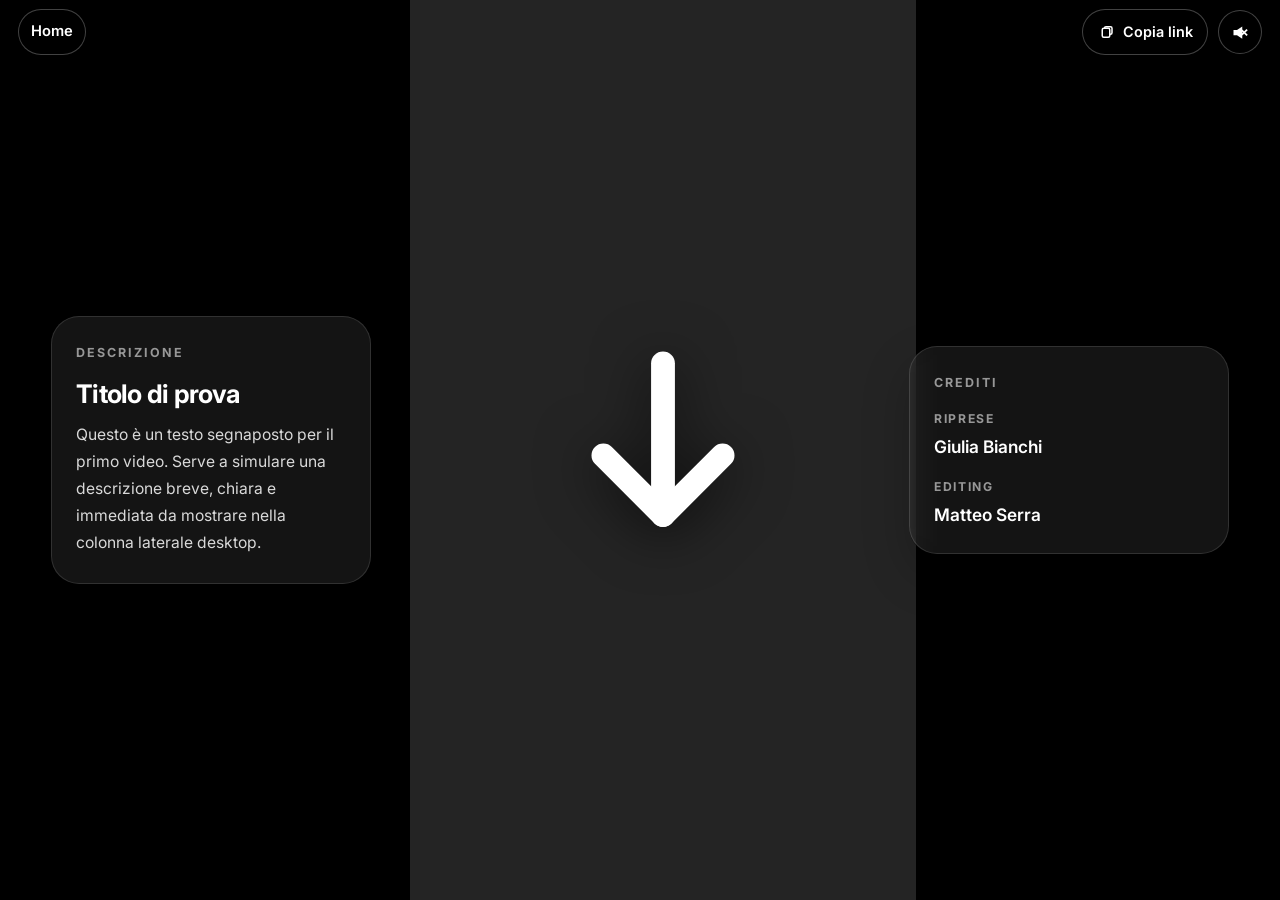
==== commit 61f422e6: "feat: aggiunta condivisione link singolo per ogni video" ====
--- a/videofeed/index.html
+++ b/videofeed/index.html
@@ -24,6 +24,18 @@
       <p class="video-title">Video</p>
       <div class="video-topbar-right">
         <button
+          class="video-link-copy"
+          type="button"
+          data-copy-video-link
+          aria-label="Copia link del video"
+        >
+          <svg class="video-link-copy-icon" viewBox="0 0 24 24" fill="currentColor" aria-hidden="true">
+            <path d="M9 7a3 3 0 0 1 3-3h6a3 3 0 0 1 3 3v6a3 3 0 0 1-3 3h-1v-2h1a1 1 0 0 0 1-1V7a1 1 0 0 0-1-1h-6a1 1 0 0 0-1 1v1H9z"></path>
+            <path d="M6 9a3 3 0 0 1 3-3h6a3 3 0 0 1 3 3v8a3 3 0 0 1-3 3H9a3 3 0 0 1-3-3zm3-1a1 1 0 0 0-1 1v8a1 1 0 0 0 1 1h6a1 1 0 0 0 1-1V9a1 1 0 0 0-1-1z"></path>
+          </svg>
+          <span class="video-link-copy-text" data-copy-video-link-text>Copia link</span>
+        </button>
+        <button
           class="video-audio-toggle is-muted"
           type="button"
           data-audio-toggle
@@ -52,7 +64,7 @@
       </aside>
 
       <div class="reels-app" data-reels-feed tabindex="0" aria-label="Feed video verticale">
-        <section class="reel-slide" data-index="0" data-meta-src="/assets/videos/IMG_7374.md">
+        <section class="reel-slide" data-index="0" data-video-id="img-7374" data-meta-src="/assets/videos/IMG_7374.md">
         <video
           class="reel-video"
           src="/assets/videos/IMG_7374.MOV"
@@ -112,7 +124,7 @@
         </div>
         </section>
 
-        <section class="reel-slide" data-index="1" data-meta-src="/assets/videos/IMG_7376.md">
+        <section class="reel-slide" data-index="1" data-video-id="img-7376" data-meta-src="/assets/videos/IMG_7376.md">
         <video
           class="reel-video"
           src="/assets/videos/IMG_7376.MOV"
@@ -163,7 +175,7 @@
         </div>
         </section>
 
-        <section class="reel-slide" data-index="2" data-meta-src="/assets/videos/0426(1).md">
+        <section class="reel-slide" data-index="2" data-video-id="intervista-logopedista-tsmree" data-meta-src="/assets/videos/0426(1).md">
         <video
           class="reel-video"
           src="/assets/videos/0426(1).mp4"
--- a/styles.css
+++ b/styles.css
@@ -463,6 +463,8 @@
 
 .video-topbar-right {
   justify-content: flex-end;
+  gap: 10px;
+  width: auto;
 }
 
 .video-home {
@@ -480,6 +482,37 @@
   display: inline-flex;
   align-items: center;
   justify-content: center;
+}
+
+.video-link-copy {
+  pointer-events: auto;
+  min-height: 44px;
+  padding: 10px 14px;
+  display: inline-flex;
+  align-items: center;
+  justify-content: center;
+  gap: 8px;
+  background: rgba(0, 0, 0, 0.35);
+  border: 1px solid rgba(255, 255, 255, 0.22);
+  border-radius: 999px;
+  color: #fff;
+  cursor: pointer;
+  font: inherit;
+  font-size: 0.9rem;
+  font-weight: 600;
+  white-space: nowrap;
+  transition: background-color 180ms ease, border-color 180ms ease, color 180ms ease;
+}
+
+.video-link-copy-icon {
+  width: 18px;
+  height: 18px;
+  flex: 0 0 auto;
+}
+
+.video-link-copy.is-copied {
+  background: rgba(137, 169, 150, 0.24);
+  border-color: rgba(137, 169, 150, 0.66);
 }
 
 .video-audio-toggle {
@@ -860,6 +893,7 @@
   }
 
   .video-home,
+  .video-link-copy,
   .video-audio-toggle {
     background: rgba(0, 0, 0, 0.42);
     border-color: rgba(255, 255, 255, 0.26);
@@ -954,6 +988,26 @@
   }
 
   .video-meta-overlay {
+    display: none;
+  }
+}
+
+@media (max-width: 640px) {
+  .video-topbar {
+    padding-left: 10px;
+    padding-right: 10px;
+  }
+
+  .video-topbar-right {
+    gap: 8px;
+  }
+
+  .video-link-copy {
+    min-width: 44px;
+    padding: 10px 12px;
+  }
+
+  .video-link-copy-text {
     display: none;
   }
 }
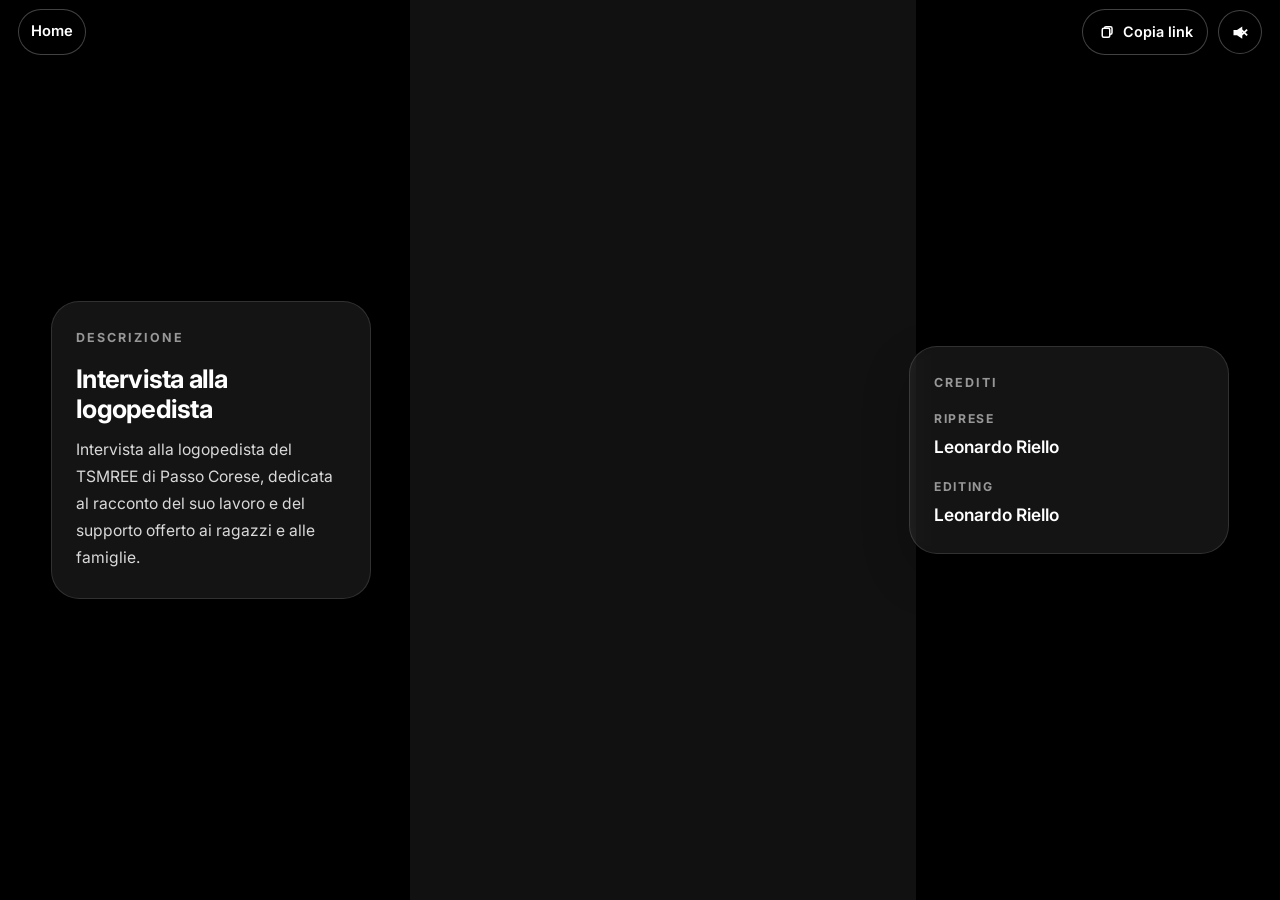
==== commit a37e0096: "refactor: rimosso video demo e aggiornati crediti logopedista" ====
--- a/videofeed/index.html
+++ b/videofeed/index.html
@@ -64,118 +64,7 @@
       </aside>
 
       <div class="reels-app" data-reels-feed tabindex="0" aria-label="Feed video verticale">
-        <section class="reel-slide" data-index="0" data-video-id="img-7374" data-meta-src="/assets/videos/IMG_7374.md">
-        <video
-          class="reel-video"
-          src="/assets/videos/IMG_7374.MOV"
-          muted
-          autoplay
-          loop
-          playsinline
-          preload="auto"
-        ></video>
-        <div class="video-meta-overlay" data-video-meta>
-          <div class="video-meta-inner">
-            <h2 class="video-meta-title" data-video-title>Video</h2>
-            <div class="video-meta-description-wrap">
-              <p class="video-meta-description is-clamped" data-video-description></p>
-              <div class="video-meta-credits" data-video-credits>
-                <p class="video-meta-credit-line">
-                  <span class="video-meta-credit-role" data-video-shotby-role>Riprese</span>
-                  <span class="video-meta-credit-name" data-video-shotby>In aggiornamento</span>
-                </p>
-                <p class="video-meta-credit-line">
-                  <span class="video-meta-credit-role" data-video-editedby-role>Editing</span>
-                  <span class="video-meta-credit-name" data-video-editedby>In aggiornamento</span>
-                </p>
-              </div>
-              <button class="video-meta-toggle" type="button" data-video-toggle aria-label="Mostra descrizione completa">
-                MOSTRA ALTRO
-              </button>
-            </div>
-          </div>
-        </div>
-        <div class="scroll-hint" data-scroll-hint aria-hidden="true">
-          <div class="scroll-hint-backdrop"></div>
-          <div class="scroll-hint-content">
-            <svg class="scroll-hint-arrow" viewBox="0 0 24 24" fill="none" role="presentation">
-              <path d="M12 4v14" stroke="currentColor" stroke-width="2.2" stroke-linecap="round"></path>
-              <path d="M6.5 12.5L12 18l5.5-5.5" stroke="currentColor" stroke-width="2.2" stroke-linecap="round" stroke-linejoin="round"></path>
-            </svg>
-          </div>
-        </div>
-        <div class="video-feedback" data-playback-feedback aria-hidden="true">
-          <svg
-            class="video-feedback-icon icon-play"
-            viewBox="0 0 24 24"
-            fill="currentColor"
-            role="presentation"
-          >
-            <path d="M8 5v14l11-7z"></path>
-          </svg>
-          <svg
-            class="video-feedback-icon icon-pause"
-            viewBox="0 0 24 24"
-            fill="currentColor"
-            role="presentation"
-          >
-            <path d="M7 5h4v14H7zm6 0h4v14h-4z"></path>
-          </svg>
-        </div>
-        </section>
-
-        <section class="reel-slide" data-index="1" data-video-id="img-7376" data-meta-src="/assets/videos/IMG_7376.md">
-        <video
-          class="reel-video"
-          src="/assets/videos/IMG_7376.MOV"
-          muted
-          autoplay
-          loop
-          playsinline
-          preload="metadata"
-        ></video>
-        <div class="video-meta-overlay" data-video-meta>
-          <div class="video-meta-inner">
-            <h2 class="video-meta-title" data-video-title>Video</h2>
-            <div class="video-meta-description-wrap">
-              <p class="video-meta-description is-clamped" data-video-description></p>
-              <div class="video-meta-credits" data-video-credits>
-                <p class="video-meta-credit-line">
-                  <span class="video-meta-credit-role" data-video-shotby-role>Riprese</span>
-                  <span class="video-meta-credit-name" data-video-shotby>In aggiornamento</span>
-                </p>
-                <p class="video-meta-credit-line">
-                  <span class="video-meta-credit-role" data-video-editedby-role>Editing</span>
-                  <span class="video-meta-credit-name" data-video-editedby>In aggiornamento</span>
-                </p>
-              </div>
-              <button class="video-meta-toggle" type="button" data-video-toggle aria-label="Mostra descrizione completa">
-                MOSTRA ALTRO
-              </button>
-            </div>
-          </div>
-        </div>
-        <div class="video-feedback" data-playback-feedback aria-hidden="true">
-          <svg
-            class="video-feedback-icon icon-play"
-            viewBox="0 0 24 24"
-            fill="currentColor"
-            role="presentation"
-          >
-            <path d="M8 5v14l11-7z"></path>
-          </svg>
-          <svg
-            class="video-feedback-icon icon-pause"
-            viewBox="0 0 24 24"
-            fill="currentColor"
-            role="presentation"
-          >
-            <path d="M7 5h4v14H7zm6 0h4v14h-4z"></path>
-          </svg>
-        </div>
-        </section>
-
-        <section class="reel-slide" data-index="2" data-video-id="intervista-logopedista-tsmree" data-meta-src="/assets/videos/0426(1).md">
+        <section class="reel-slide" data-index="0" data-video-id="intervista-logopedista-tsmree" data-meta-src="/assets/videos/0426(1).md">
         <video
           class="reel-video"
           src="/assets/videos/0426(1).mp4"
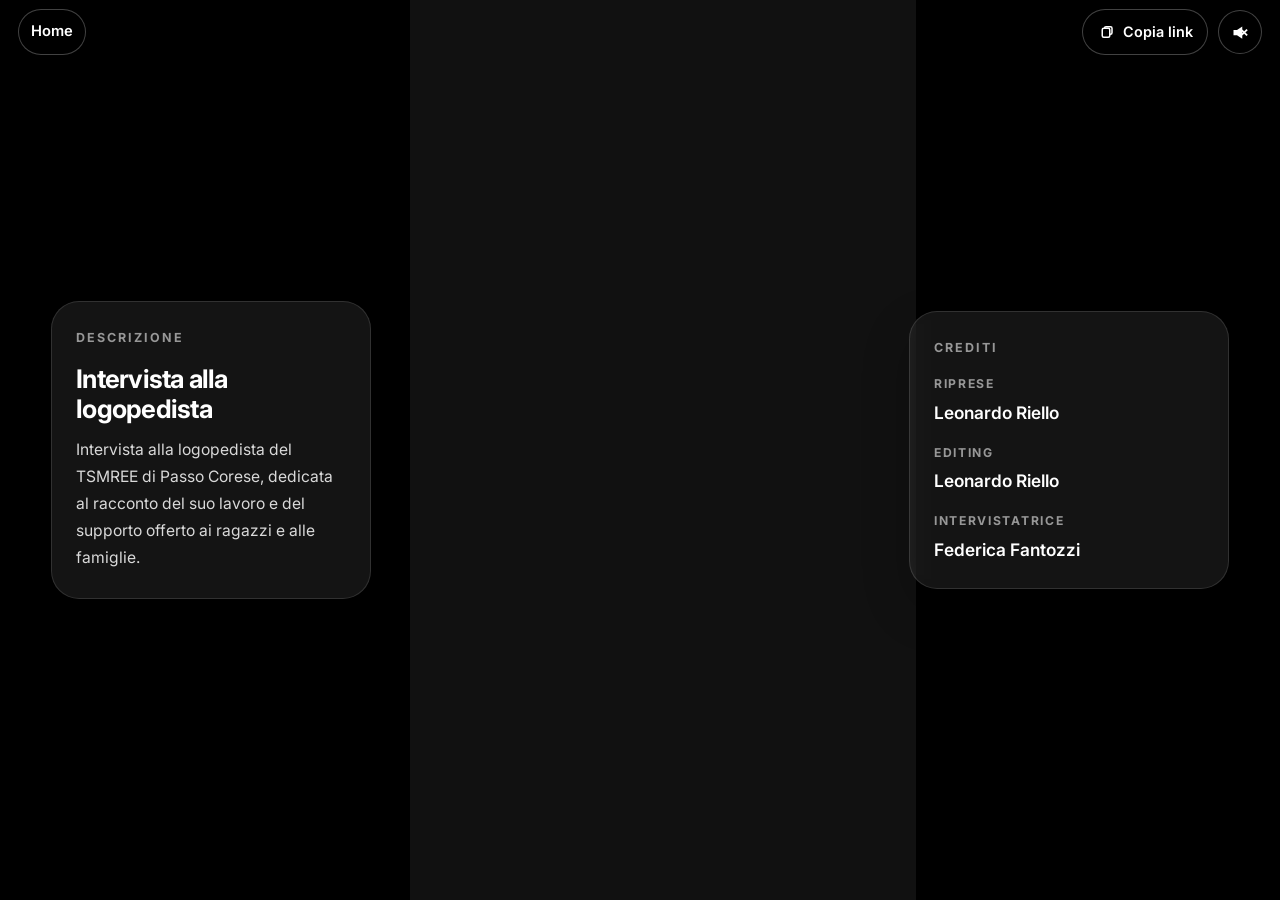
==== commit 33cf75ce: "feat: aggiunto credito intervistatrice al video logopedista" ====
--- a/videofeed/index.html
+++ b/videofeed/index.html
@@ -88,6 +88,10 @@
                   <span class="video-meta-credit-role" data-video-editedby-role>Editing</span>
                   <span class="video-meta-credit-name" data-video-editedby>In aggiornamento</span>
                 </p>
+                <p class="video-meta-credit-line" data-video-extra-credit hidden>
+                  <span class="video-meta-credit-role" data-video-extra-role>Intervistatrice</span>
+                  <span class="video-meta-credit-name" data-video-extra-name>In aggiornamento</span>
+                </p>
               </div>
               <button class="video-meta-toggle" type="button" data-video-toggle aria-label="Mostra descrizione completa">
                 MOSTRA ALTRO
@@ -128,6 +132,10 @@
               <span class="video-credit-role" data-desktop-video-editedby-role>Editing</span>
               <span class="video-credit-name" data-desktop-video-editedby>In aggiornamento</span>
             </div>
+            <div class="video-credit-item" data-desktop-video-extra-credit hidden>
+              <span class="video-credit-role" data-desktop-video-extra-role>Intervistatrice</span>
+              <span class="video-credit-name" data-desktop-video-extra-name>In aggiornamento</span>
+            </div>
           </div>
         </div>
       </aside>
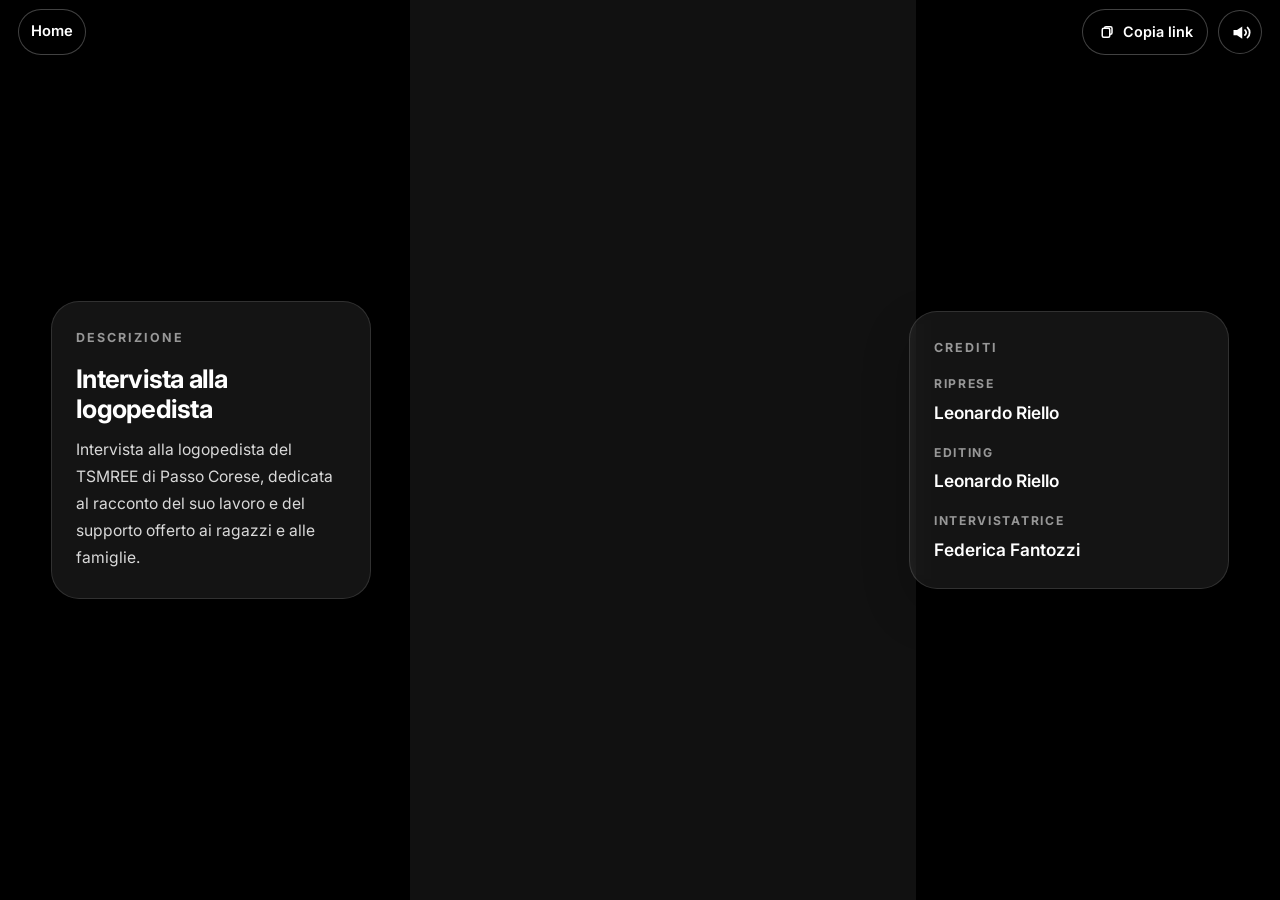
==== commit a1d4d31b: "feat: aggiunta intervista neuropsichiatra infantile al viewer" ====
--- a/videofeed/index.html
+++ b/videofeed/index.html
@@ -118,6 +118,61 @@
           </svg>
         </div>
         </section>
+
+        <section class="reel-slide" data-index="1" data-video-id="intervista-neuropsichiatra-infantile-tsmree" data-meta-src="/assets/videos/neuropsichiatra-tsmree.md">
+        <video
+          class="reel-video"
+          src="/assets/videos/neuropsichiatra-tsmree.mp4"
+          muted
+          autoplay
+          loop
+          playsinline
+          preload="metadata"
+        ></video>
+        <div class="video-meta-overlay" data-video-meta>
+          <div class="video-meta-inner">
+            <h2 class="video-meta-title" data-video-title>Video</h2>
+            <div class="video-meta-description-wrap">
+              <p class="video-meta-description is-clamped" data-video-description></p>
+              <div class="video-meta-credits" data-video-credits>
+                <p class="video-meta-credit-line">
+                  <span class="video-meta-credit-role" data-video-shotby-role>Riprese</span>
+                  <span class="video-meta-credit-name" data-video-shotby>In aggiornamento</span>
+                </p>
+                <p class="video-meta-credit-line">
+                  <span class="video-meta-credit-role" data-video-editedby-role>Editing</span>
+                  <span class="video-meta-credit-name" data-video-editedby>In aggiornamento</span>
+                </p>
+                <p class="video-meta-credit-line" data-video-extra-credit hidden>
+                  <span class="video-meta-credit-role" data-video-extra-role>Intervistatrice</span>
+                  <span class="video-meta-credit-name" data-video-extra-name>In aggiornamento</span>
+                </p>
+              </div>
+              <button class="video-meta-toggle" type="button" data-video-toggle aria-label="Mostra descrizione completa">
+                MOSTRA ALTRO
+              </button>
+            </div>
+          </div>
+        </div>
+        <div class="video-feedback" data-playback-feedback aria-hidden="true">
+          <svg
+            class="video-feedback-icon icon-play"
+            viewBox="0 0 24 24"
+            fill="currentColor"
+            role="presentation"
+          >
+            <path d="M8 5v14l11-7z"></path>
+          </svg>
+          <svg
+            class="video-feedback-icon icon-pause"
+            viewBox="0 0 24 24"
+            fill="currentColor"
+            role="presentation"
+          >
+            <path d="M7 5h4v14H7zm6 0h4v14h-4z"></path>
+          </svg>
+        </div>
+        </section>
       </div>
 
       <aside class="video-info-panel video-info-panel-right" aria-live="polite">
--- a/styles.css
+++ b/styles.css
@@ -650,6 +650,10 @@
   color: rgba(255, 255, 255, 0.95);
 }
 
+.video-meta-description-wrap.is-collapsed .video-meta-credits {
+  display: none;
+}
+
 .video-meta-description {
   margin: 0;
   font-size: clamp(0.95rem, 1.8vw, 1.02rem);
@@ -1010,6 +1014,60 @@
   .video-link-copy-text {
     display: none;
   }
+
+  .video-meta-overlay {
+    padding: 0 12px calc(10px + env(safe-area-inset-bottom));
+    background: linear-gradient(180deg, rgba(0, 0, 0, 0) 14%, rgba(0, 0, 0, 0.72) 78%);
+  }
+
+  .video-meta-inner {
+    max-width: min(560px, 88vw);
+    padding: 10px 12px 10px;
+    margin-bottom: 2px;
+    border-radius: 18px;
+    background: linear-gradient(180deg, rgba(18, 18, 18, 0.18) 0%, rgba(10, 10, 10, 0.48) 100%);
+  }
+
+  .video-meta-title {
+    font-size: 1rem;
+    line-height: 1.2;
+  }
+
+  .video-meta-description {
+    font-size: 0.88rem;
+    line-height: 1.35;
+  }
+
+  .video-meta-description.is-clamped {
+    -webkit-line-clamp: 1;
+  }
+
+  .video-meta-description-wrap.is-collapsed {
+    display: grid;
+    gap: 4px;
+  }
+
+  .video-meta-description-wrap.is-expanded {
+    display: grid;
+    gap: 10px;
+  }
+
+  .video-meta-description.is-expanded {
+    max-height: 42dvh;
+  }
+
+  .video-meta-credit-role {
+    font-size: 0.68rem;
+  }
+
+  .video-meta-credit-name {
+    font-size: 0.86rem;
+  }
+
+  .video-meta-toggle {
+    margin-top: 0;
+    font-size: 0.82rem;
+  }
 }
 
 .step {
